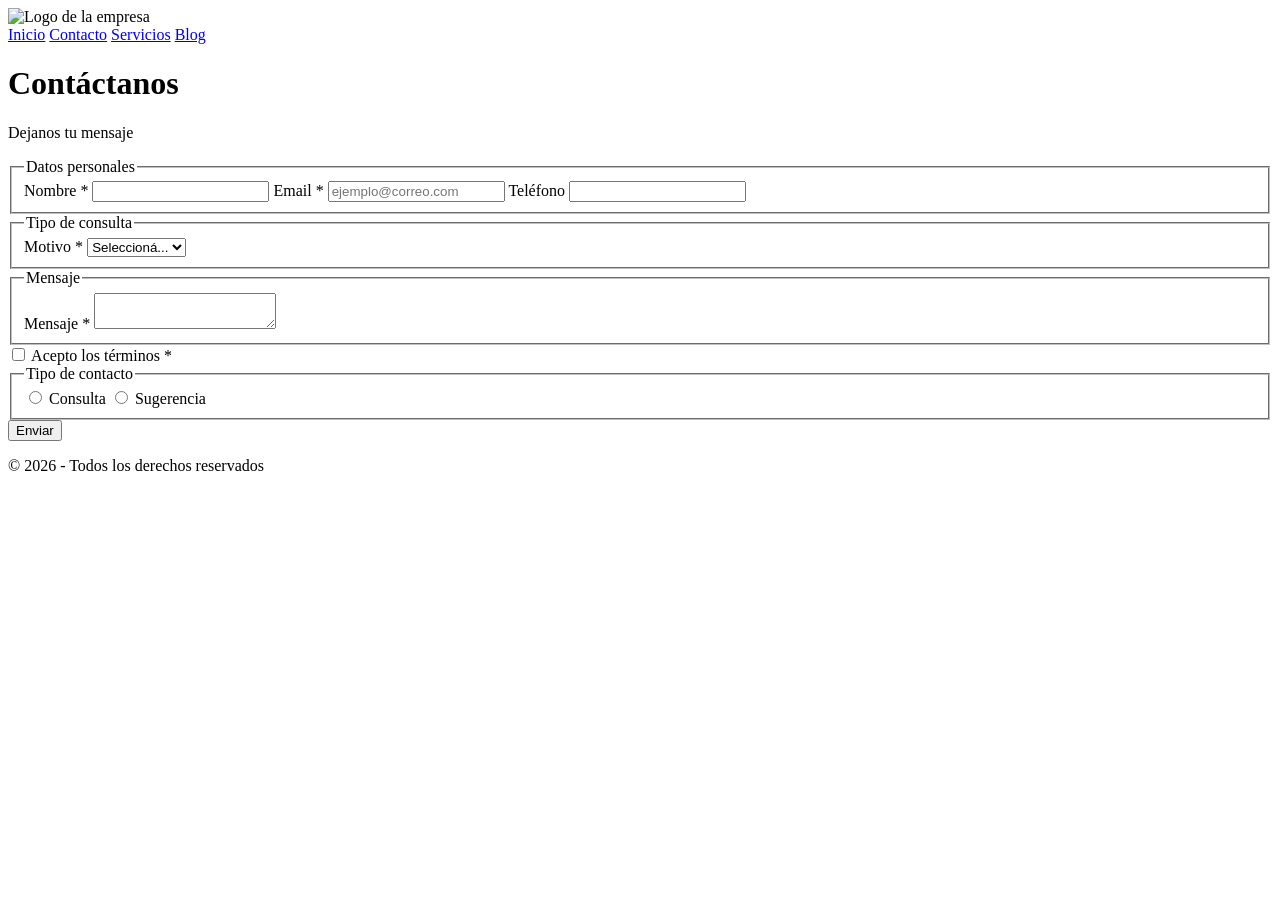
==== modulo-01_html-css/ejercicio-02_formularios/solucion/index.html @ 540db5ef "Ejercicio 1.2 formulario contacto accesible" ====
<!DOCTYPE html>
<html lang="es">
<head>
    <meta charset="UTF-8">
    <meta name="viewport" content="width=device-width, initial-scale=1.0">
    <title>Contacto</title>
</head>

<body>

<header>
    <img src="logo.png" alt="Logo de la empresa">

    <nav>
        <a href="#">Inicio</a>
        <a href="#">Contacto</a>
        <a href="#">Servicios</a>
        <a href="#">Blog</a>
    </nav>
</header>

<main>

    <h1>Contáctanos</h1>
    <p>Dejanos tu mensaje</p>

    <form action="/enviar" method="POST">

        <!-- Datos personales -->
        <fieldset>
            <legend>Datos personales</legend>

            <label for="nombre">Nombre *</label>
            <input type="text" id="nombre" name="nombre" required aria-required="true">

            <label for="email">Email *</label>
            <input 
                type="email" 
                id="email" 
                name="email" 
                required 
                aria-required="true"
                placeholder="ejemplo@correo.com"
                pattern="[a-z0-9._%+-]+@[a-z0-9.-]+\.[a-z]{2,}$"
            >

            <label for="telefono">Teléfono</label>
            <input 
                type="tel" 
                id="telefono" 
                name="telefono"
                pattern="[0-9+]{7,15}"
            >
        </fieldset>

        <!-- Consulta -->
        <fieldset>
            <legend>Tipo de consulta</legend>

            <label for="motivo">Motivo *</label>
            <select id="motivo" name="motivo" required aria-required="true">
                <option value="">Seleccioná...</option>
                <option value="consulta">Consulta</option>
                <option value="sugerencia">Sugerencia</option>
                <option value="reclamo">Reclamo</option>
            </select>
        </fieldset>

        <!-- Mensaje -->
        <fieldset>
            <legend>Mensaje</legend>

            <label for="mensaje">Mensaje *</label>
            <textarea id="mensaje" name="mensaje" required aria-required="true"></textarea>
        </fieldset>

        <!-- Checkbox -->
        <label>
            <input type="checkbox" required>
            Acepto los términos *
        </label>

        <!-- Radio buttons -->
        <fieldset>
            <legend>Tipo de contacto</legend>

            <label>
                <input type="radio" name="tipo" value="consulta" required>
                Consulta
            </label>

            <label>
                <input type="radio" name="tipo" value="sugerencia">
                Sugerencia
            </label>
        </fieldset>

        <!-- Submit -->
        <button type="submit">Enviar</button>

    </form>

</main>

<footer>
    <p>© 2026 - Todos los derechos reservados</p>
</footer>

</body>
</html>
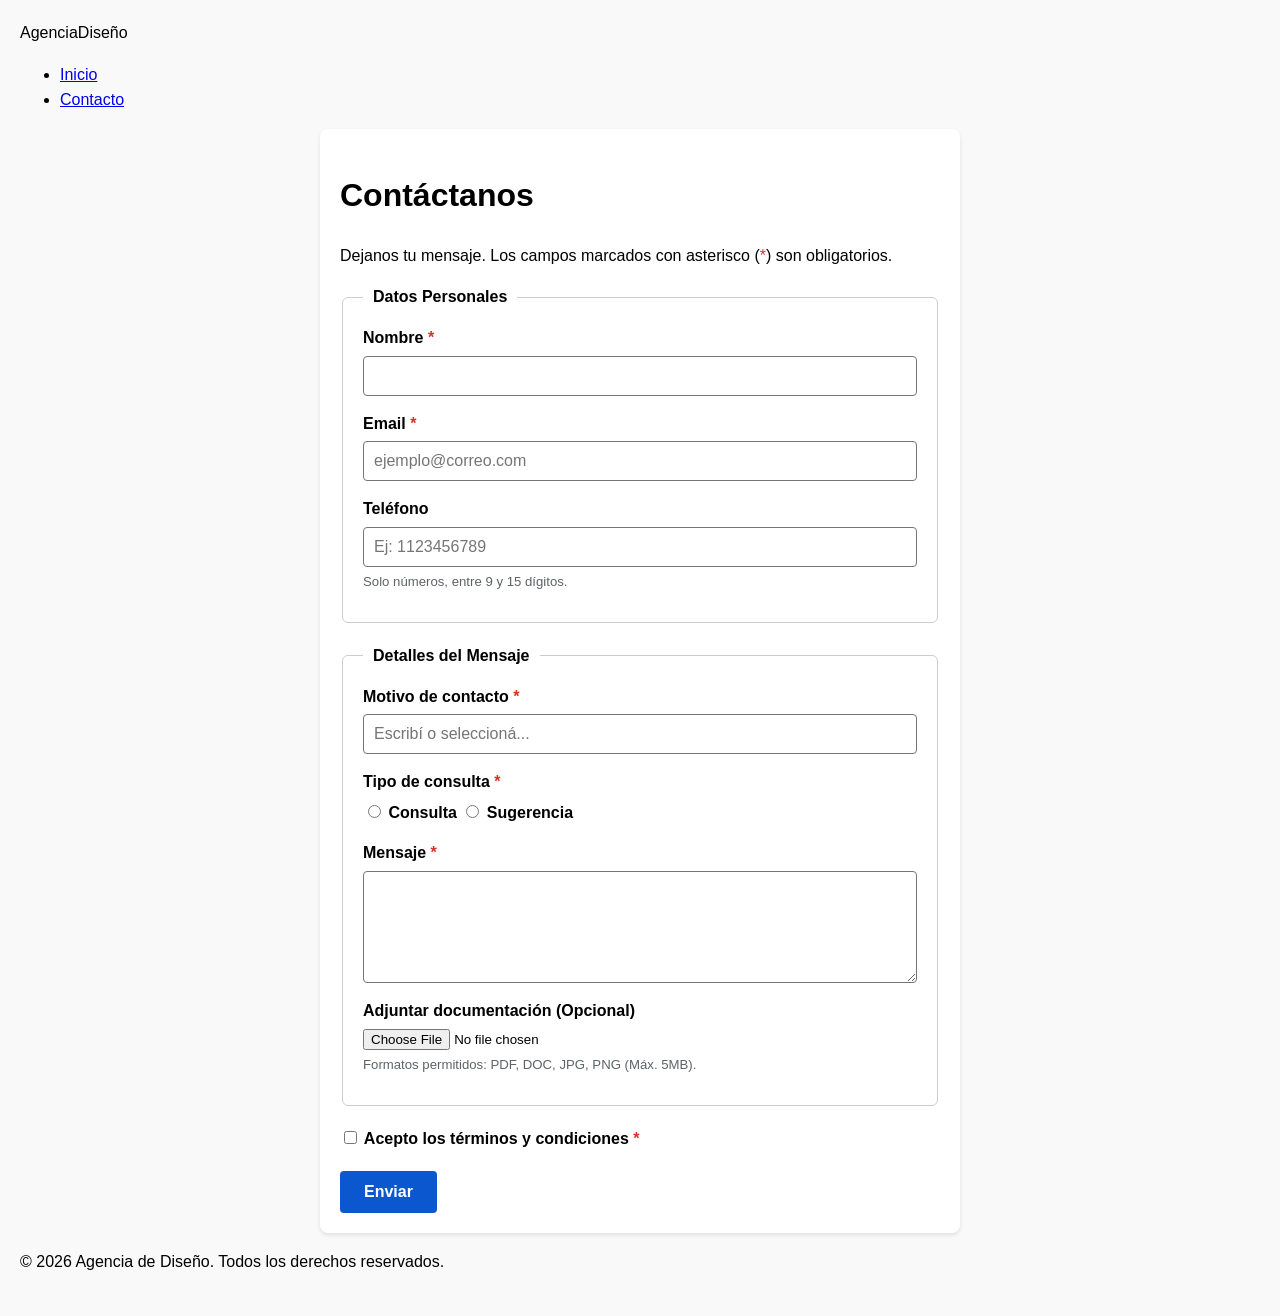
==== commit 0d085bf5: "feat(ej1.2): agrego solución HTML y CSS del formulario accesible" ====
--- a/modulo-01_html-css/ejercicio-02_formularios/solucion/index.html
+++ b/modulo-01_html-css/ejercicio-02_formularios/solucion/index.html
@@ -3,108 +3,104 @@
 <head>
     <meta charset="UTF-8">
     <meta name="viewport" content="width=device-width, initial-scale=1.0">
-    <title>Contacto</title>
+    <title>Contacto Accesible - Agencia de Diseño</title>
+    <link rel="stylesheet" href="styles.css">
 </head>
-
 <body>
 
-<header>
-    <img src="logo.png" alt="Logo de la empresa">
+    <header>
+        <div class="logo" role="img" aria-label="Agencia Diseño Logo">AgenciaDiseño</div>
+        <nav>
+            <ul>
+                <li><a href="#">Inicio</a></li>
+                <li><a href="#" aria-current="page">Contacto</a></li>
+            </ul>
+        </nav>
+    </header>
 
-    <nav>
-        <a href="#">Inicio</a>
-        <a href="#">Contacto</a>
-        <a href="#">Servicios</a>
-        <a href="#">Blog</a>
-    </nav>
-</header>
+    <main>
+        <h1>Contáctanos</h1>
+        <p>Dejanos tu mensaje. Los campos marcados con asterisco (<span class="required-indicator" aria-hidden="true">*</span>) son obligatorios.</p>
 
-<main>
+        <form action="/enviar-contacto" method="POST">
+            
+            <fieldset>
+                <legend>Datos Personales</legend>
 
-    <h1>Contáctanos</h1>
-    <p>Dejanos tu mensaje</p>
+                <div class="form-group">
+                    <label for="nombre">Nombre <span class="required-indicator" aria-hidden="true">*</span></label>
+                    <input type="text" id="nombre" name="nombre" required aria-required="true" autocomplete="name">
+                </div>
 
-    <form action="/enviar" method="POST">
+                <div class="form-group">
+                    <label for="email">Email <span class="required-indicator" aria-hidden="true">*</span></label>
+                    <input type="email" id="email" name="email" placeholder="ejemplo@correo.com" pattern="[a-zA-Z0-9._%+\-]+@[a-zA-Z0-9.\-]+\.[a-zA-Z]{2,}" required aria-required="true" aria-describedby="email-error" autocomplete="email">
+                    <span class="error-message" id="email-error" aria-live="polite">Por favor, ingresá un correo electrónico válido.</span>
+                </div>
 
-        <!-- Datos personales -->
-        <fieldset>
-            <legend>Datos personales</legend>
+                <div class="form-group">
+                    <label for="telefono">Teléfono</label>
+                    <input type="tel" id="telefono" name="telefono" pattern="[0-9]{9,15}" placeholder="Ej: 1123456789" aria-describedby="tel-note" autocomplete="tel">
+                    <span class="field-note" id="tel-note">Solo números, entre 9 y 15 dígitos.</span>
+                </div>
+            </fieldset>
 
-            <label for="nombre">Nombre *</label>
-            <input type="text" id="nombre" name="nombre" required aria-required="true">
+            <fieldset>
+                <legend>Detalles del Mensaje</legend>
 
-            <label for="email">Email *</label>
-            <input 
-                type="email" 
-                id="email" 
-                name="email" 
-                required 
-                aria-required="true"
-                placeholder="ejemplo@correo.com"
-                pattern="[a-z0-9._%+-]+@[a-z0-9.-]+\.[a-z]{2,}$"
-            >
+                <div class="form-group">
+                    <label for="motivo-busqueda">Motivo de contacto <span class="required-indicator" aria-hidden="true">*</span></label>
+                    <input type="text" id="motivo-busqueda" name="motivo" list="motivos-list" placeholder="Escribí o seleccioná..." required aria-required="true">
+                    <datalist id="motivos-list">
+                        <option value="Presupuesto">
+                        <option value="Soporte Técnico">
+                        <option value="Sugerencia Comercial">
+                        <option value="Trabajá con nosotros">
+                        <option value="Otros">
+                    </datalist>
+                </div>
 
-            <label for="telefono">Teléfono</label>
-            <input 
-                type="tel" 
-                id="telefono" 
-                name="telefono"
-                pattern="[0-9+]{7,15}"
-            >
-        </fieldset>
+                <div class="form-group">
+                    <span class="label-simulated" id="tipo-contacto-label">Tipo de consulta <span class="required-indicator" aria-hidden="true">*</span></span>
+                    <div role="radiogroup" aria-labelledby="tipo-contacto-label" class="radio-group">
+                        <label>
+                            <input type="radio" name="tipo_mensaje" value="consulta" required> Consulta
+                        </label>
+                        <label>
+                            <input type="radio" name="tipo_mensaje" value="sugerencia"> Sugerencia
+                        </label>
+                    </div>
+                </div>
 
-        <!-- Consulta -->
-        <fieldset>
-            <legend>Tipo de consulta</legend>
+                <div class="form-group">
+                    <label for="mensaje">Mensaje <span class="required-indicator" aria-hidden="true">*</span></label>
+                    <textarea id="mensaje" name="mensaje" rows="5" required aria-required="true"></textarea>
+                </div>
 
-            <label for="motivo">Motivo *</label>
-            <select id="motivo" name="motivo" required aria-required="true">
-                <option value="">Seleccioná...</option>
-                <option value="consulta">Consulta</option>
-                <option value="sugerencia">Sugerencia</option>
-                <option value="reclamo">Reclamo</option>
-            </select>
-        </fieldset>
+                <div class="form-group">
+                    <label for="adjunto">Adjuntar documentación (Opcional)</label>
+                    <input type="file" id="adjunto" name="adjunto" aria-label="Subir archivo adjunto" accept=".pdf,.doc,.docx,.jpg,.png">
+                    <span class="field-note" id="file-note">Formatos permitidos: PDF, DOC, JPG, PNG (Máx. 5MB).</span>
+                </div>
+            </fieldset>
 
-        <!-- Mensaje -->
-        <fieldset>
-            <legend>Mensaje</legend>
+            <div class="form-group checkbox-group">
+                <label for="terminos">
+                    <input type="checkbox" id="terminos" name="terminos" value="aceptado" required aria-required="true">
+                    Acepto los términos y condiciones <span class="required-indicator" aria-hidden="true">*</span>
+                </label>
+            </div>
 
-            <label for="mensaje">Mensaje *</label>
-            <textarea id="mensaje" name="mensaje" required aria-required="true"></textarea>
-        </fieldset>
+            <div class="form-actions">
+                <button type="submit">Enviar</button>
+            </div>
+        </form>
+    </main>
 
-        <!-- Checkbox -->
-        <label>
-            <input type="checkbox" required>
-            Acepto los términos *
-        </label>
+    <footer>
+        <p>&copy; 2026 Agencia de Diseño. Todos los derechos reservados.</p>
+    </footer>
 
-        <!-- Radio buttons -->
-        <fieldset>
-            <legend>Tipo de contacto</legend>
-
-            <label>
-                <input type="radio" name="tipo" value="consulta" required>
-                Consulta
-            </label>
-
-            <label>
-                <input type="radio" name="tipo" value="sugerencia">
-                Sugerencia
-            </label>
-        </fieldset>
-
-        <!-- Submit -->
-        <button type="submit">Enviar</button>
-
-    </form>
-
-</main>
-
-<footer>
-    <p>© 2026 - Todos los derechos reservados</p>
-</footer>
-
-</body>
+<!-- La diferencia entre aria-required y required es: "required" es un atributo HTML5 nativo que activa la validación del navegador e impide el envío del formulario si el campo está vacío; "aria-required" es un atributo ARIA que comunica la obligatoriedad del campo a los lectores de pantalla sin afectar la validación nativa. Se usan juntos para cubrir tanto la validación funcional como la accesibilidad. -->
+    </body>
 </html>
--- a/modulo-01_html-css/ejercicio-02_formularios/solucion/styles.css
+++ b/modulo-01_html-css/ejercicio-02_formularios/solucion/styles.css
@@ -0,0 +1,134 @@
+/* TP-CHECK: 1.2 | MASCENA-ENZO-MARIO | un label explícito con for es importante porque: vincula el texto al input para lectores de pantalla y amplía la zona de clic para usuarios con dificultades motrices. */
+
+/* Estilos Generales de Layout */
+body {
+    font-family: Arial, sans-serif;
+    line-height: 1.6;
+    margin: 0;
+    padding: 20px;
+    background-color: #f9f9f9;
+}
+
+main {
+    max-width: 600px;
+    margin: 0 auto;
+    background: #fff;
+    padding: 20px;
+    border-radius: 8px;
+    box-shadow: 0 2px 4px rgba(0,0,0,0.1);
+}
+
+fieldset {
+    border: 1px solid #ccc;
+    border-radius: 6px;
+    padding: 15px 20px;
+    margin-bottom: 20px;
+}
+
+legend {
+    font-weight: bold;
+    padding: 0 10px;
+}
+
+.form-group {
+    margin-bottom: 15px;
+    display: flex;
+    flex-direction: column;
+}
+
+.form-group label, .label-simulated {
+    font-weight: 600;
+    margin-bottom: 5px;
+}
+
+.required-indicator {
+    color: #d93025;
+}
+
+/* Estilos de Inputs Básicos */
+input[type="text"],
+input[type="email"],
+input[type="tel"],
+select,
+textarea {
+    padding: 10px;
+    border: 1px solid #767676;
+    border-radius: 4px;
+    font-size: 1rem;
+    background-color: #fff;
+    transition: border-color 0.2s, box-shadow 0.2s;
+}
+
+/* REQ-1.2.9 & REQ-1.2.10: Estados Visuales y Accesibilidad de Foco (WCAG 2.4.7) */
+
+/* Hover */
+input:hover, select:hover, textarea:hover {
+    border-color: #000;
+}
+
+/* Focus Visible: Outline contrastante muy claro */
+input:focus-visible, 
+select:focus-visible, 
+textarea:focus-visible,
+button:focus-visible {
+    outline: 3px solid #0b57d0;
+    outline-offset: 2px;
+}
+
+/* Deshabilitado */
+input:disabled, select:disabled, textarea:disabled {
+    background-color: #e0e0e0;
+    color: #767676;
+    cursor: not-allowed;
+}
+
+/* REQ-1.2.8: Feedback visual con validación HTML5 nativa al interactuar */
+/* Usamos :user-invalid para que no aparezca en rojo apenas carga la página, sino cuando el usuario interactúa */
+input:user-invalid, 
+select:user-invalid, 
+textarea:user-invalid {
+    border-color: #b3261e;
+    background-color: #fdf2f2;
+}
+
+input:user-valid, 
+select:user-valid, 
+textarea:user-valid {
+    border-color: #137333;
+    background-color: #f1f8f5;
+}
+
+/* REQ-1.2.11: Mensajes de error */
+.error-message {
+    color: #b3261e;
+    font-size: 0.875rem;
+    margin-top: 5px;
+    display: none; /* Se oculta por defecto */
+}
+
+/* Si el input es inválido, mostramos el mensaje hermano .error-message */
+input:user-invalid ~ .error-message {
+    display: block;
+}
+
+.field-note {
+    font-size: 0.825rem;
+    color: #5f6368;
+    margin-top: 4px;
+}
+
+/* Botón de Envío */
+button[type="submit"] {
+    background-color: #0b57d0;
+    color: white;
+    padding: 12px 24px;
+    border: none;
+    border-radius: 4px;
+    font-size: 1rem;
+    font-weight: bold;
+    cursor: pointer;
+}
+
+button[type="submit"]:hover {
+    background-color: #0045b5;
+}
